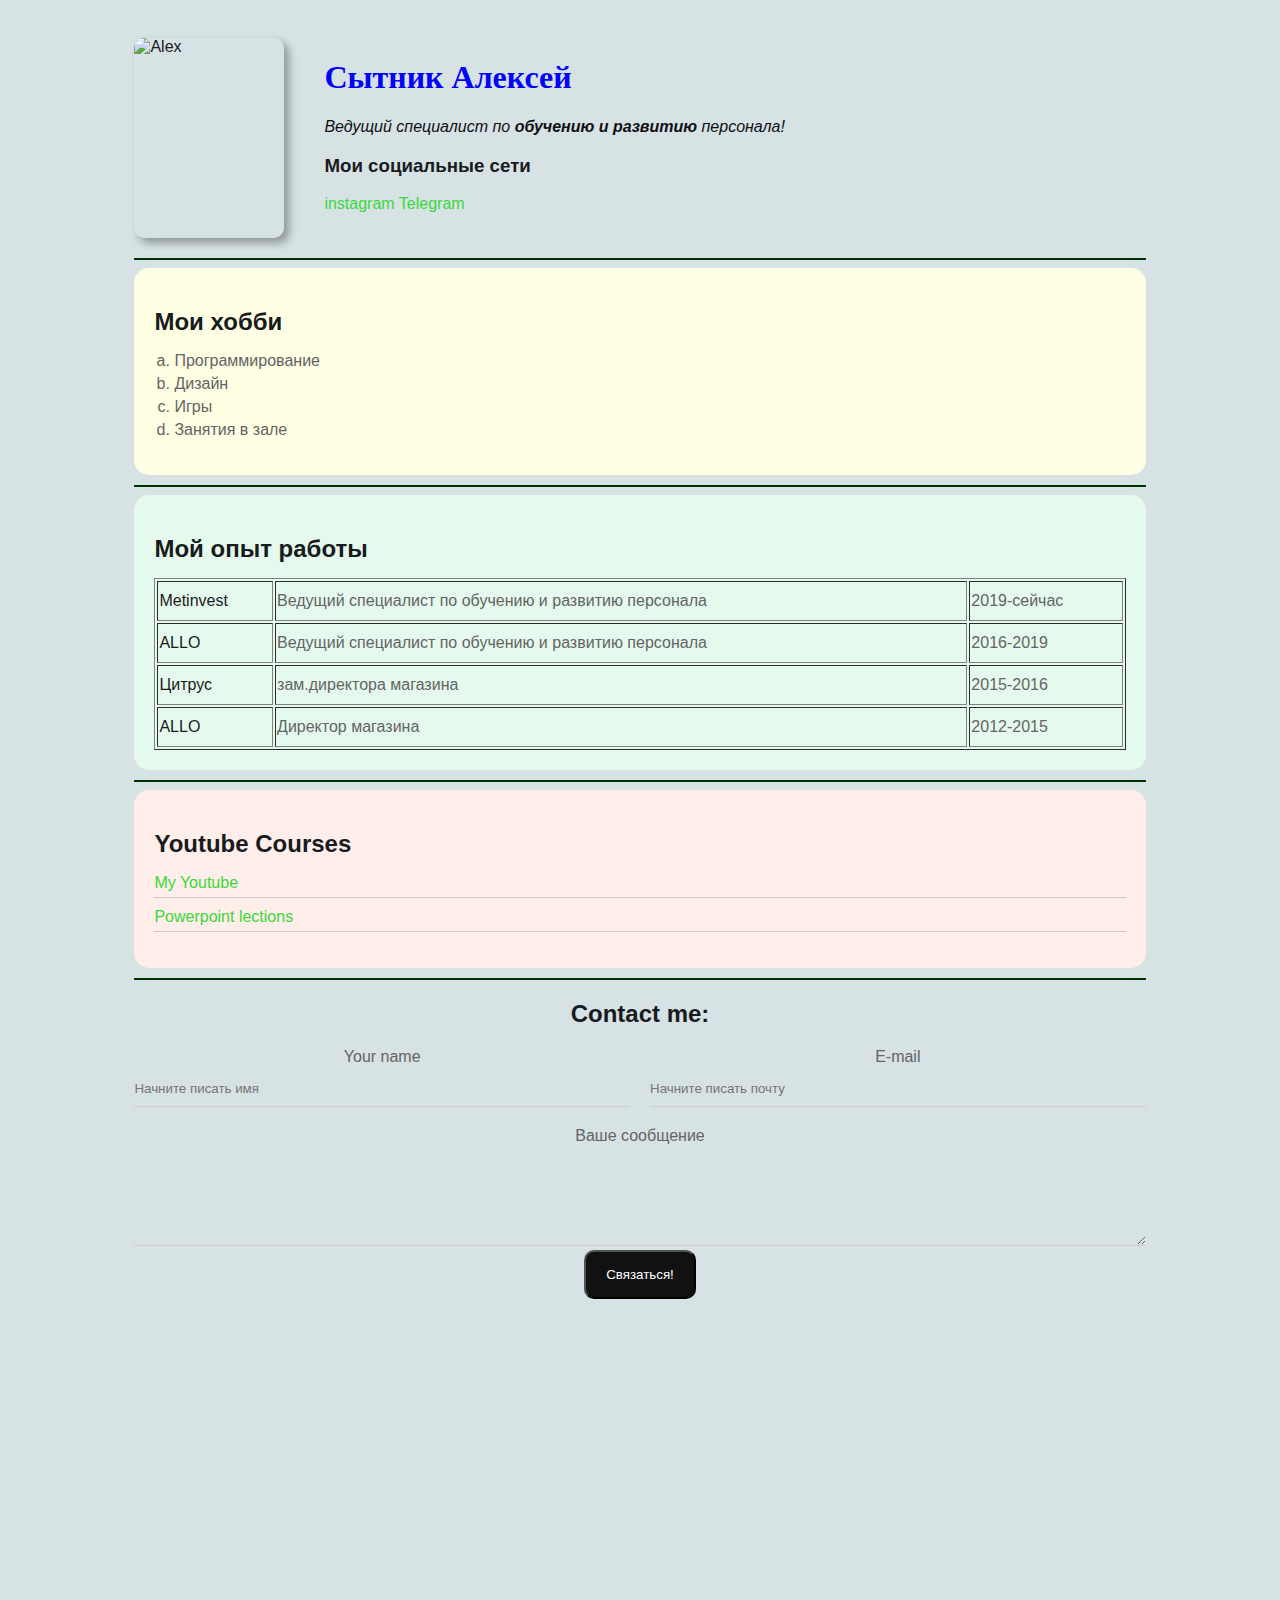
==== index.html @ 3a7ebc0e "Update index.html" ====
<!DOCTYPE html>
<html>
<head>
  <meta charset="UTF-8">
<title>Назва сторінки</title>
<link rel="stylesheet" href="Styles.css">
</head>
<body>
  <div class="container">
    <div class="info">
      <img src="/img/Alex2.jpg" alt="Alex" class="Aleximg">
      <!-- <p id="p01">Я відрізняюсь</p> -->
      <div class="info-text">
        <h1>Сытник Алексей</h1>
        <p>Ведущий специалист по
        <b> обучению и развитию</b> 
        персонала!</p>
        <h3>Мои социальные сети</h3> 
        <a href="https://www.instagram.com/alex_drz/" target="_blank">instagram</a>
        <a href="https://t.me/Alexey_DRZ" target="_blank">Telegram</a>
      </div>
    </div>
    <hr size="2px" color="rgb(13, 13, 13)"/>

    <div class="card bg-yellow">
      <h2>Мои хобби</h2>
      <ol type="a" class="list">
        <li>Программирование</li>
          <li>Дизайн</li>
          <li>Игры</li>
          <li>Занятия в зале</li>  
      </ol>
    </div> 
    <hr size="2px" color="rgb(13, 13, 13)"/>
    <div class="card bg-green">
      <h2>Мой опыт работы</h2>
      <table border="1" class="table">
      <!-- <tr>
        <th>Company</th>
        <th>Должность</th>
        <th>Год</th>
      </tr> -->
        <tr>
          <td>Metinvest</td>
          <td>Ведущий специалист по обучению и развитию персонала</td>
          <td>2019-сейчас</td>
        </tr>
        <tr>
          <td>ALLO</td>
          <td>Ведущий специалист по обучению и развитию персонала</td>
          <td>2016-2019</td>
        </tr>
        <tr>
          <td>Цитрус</td>
          <td>зам.директора магазина</td>
          <td>2015-2016</td>
        </tr>
        <tr>
          <td>ALLO</td>
          <td>Директор магазина</td>
          <td>2012-2015</td>
        </tr>
      </table>
    </div>
      <!-- <a href="https://www.pravda.com.ua" target="_blank">Українська правда</a> -->
    <!-- <p>Цитата бывшего чемпиона мира по боксу и мэра Киева Виталия Кличко:</p> -->
        <!-- <blockquote cite="https://ru.wikipedia.org/wiki/Кличко,_Виталий_Владимирович"> -->
        <!-- А сегодня в завтрашний день не все могут смотреть. Вернее смотреть могут не только лишь все, мало кто может это делать... -->
    <!-- </blockquote> -->
    <hr size="2px" color="rgb(13, 13, 13)"/>
  <div class="card bg-red">
    <h2>Youtube Courses</h2>
    <ul class="link-list">
      <li>
          <a href="https://www.youtube.com/channel/UCkfJK4vDFyB_jBF56ZMAfwg">My Youtube</a>
      </li>
      <li>
        <a href="https://youtube.com/playlist?list=PLonoBMTijtA8VED8vQx7PlXtZhHOOuv3O">Powerpoint lections</a>
      </li>
    </ul> 
      <!-- <a href="Youtube.html" target="_blank">See all</a>     -->
  </div>  
  <hr size="2px" color="rgb(13, 13, 13)"/>  
  <div class="contact">  
    <h2>Contact me:</h2>
        <form action="/">
          <div class="row">
            <div class="form-group">
              <label for="name">Your name</label>
              <input type="text" id="name" placeholder="Начните писать имя">        
            </div>
            <div class="form-group">
              <label for="mail">E-mail</label>
              <input type="email" id="mail" placeholder="Начните писать почту">
            </div>
          </div>
          <div class="form-group"> 
            <label for="text">Ваше сообщение</label>
            <textarea textarea name="text" id="text" cols="100" rows="5"></textarea>
          </div>
            <input class="button1" type="submit" value="Связаться!">          
        </form>
    </div>  
    <div class="position">
      <div class="box"></div>
    </div>
     <div style="margin-bottom: 500px"></div>
  </div>
</body>
</html>
---- Styles.css ----
body {
    background-color: rgb(214, 226, 228);
    color: rgb(24, 27, 29);
    font-size: 16px;
    font-weight: 400;
    font-family:  'Roboto', sans-serif;
  }

  h1 {
    color: blue;
    font-family: verdana;
    font-size: 200%;
  }

  p {
    color: red;
  }

  #p01 {
    color: rgb(8, 39, 17);
    font-size: large;
  }

  a:link {
    color: rgb(58, 216, 58);
    background-color: transparent;
    text-decoration: none;
  }

    a:visited {
    color: rgb(199, 82, 102);
    background-color: transparent;
    text-decoration: none;
  }
  
  a:hover {
    color: rgb(133, 130, 130);
    background-color: transparent;
    text-decoration: underline;
  }
  
  a:active {
    color: yellow;
    background-color: transparent;
    text-decoration: underline;
  }

  .Aleximg {
    width: 150px;
    border-radius: 10px;
    height: 200px;
    box-shadow: 5px 5px 9px rgba(10, 11, 12, 0.35);
  }

  .info p {
   color: rgb(15, 16, 19);
   margin: 0%;
   font-style: italic;
   text-decoration: none;
   text-transform: none;
  }

  /* box model */
  .container {
   width: 80%;
   margin: auto;
   padding-top: 30px;
  }

  .hobby {
   background: rgb(0, 255, 98);
   padding-left: 0.8%;
   border: 2px solid rgb(141, 57, 46);
   /* margin: 20px; */
   border-bottom: 5px  double green;     
   justify-content: center;
  }
/* .box-model > div {
  float: left;
background-color: black;
border: 4px dashed red;
height: 200px;
width: 25%;
box-sizing: border-box; */
/* } */

.card {
  padding: 20px 20px;
  /* background-color: aqua; */
  margin-bottom: 10px;
  border-radius: 15px;
}

.bg-yellow {
  background: rgb(255, 255, 228);
}

.bg-green {
  background: rgb(229, 250, 236);
}

.bg-red {
  background: rgb(255, 238, 233);
}

.info {
  margin-bottom: 20px;
  display: flex;
}

@media (max-width: 700px) {
  .info {
    display: block;
    text-align: center;
  }
  .Aleximg {
    border-left: 10%;
  }
}

.info-text {
  margin-right: 10px;
  margin-left: 40px;
}

.card h2 {
  margin-bottom: 15px;
}

.list {
  padding: 0 20px;
}

.list li {
  color: rgb(100, 100, 100);
  margin-bottom: 5px;
}

.table {
 width: 100%; 
}

.table td {
  margin-bottom: 10px;
  padding-bottom: 10px;
  padding-top: 10px;
}

.table td:nth-child(2), .table td:nth-child(3) {
  color: rgb(100, 100, 100);
}

/* Четные/нечетные данные */
/* .table tr:nth-child(even) { 
  background-color: rgb(252, 252, 252);
} */

.link-list {
  list-style: none;
  padding: 0;
}

.link-list li {
  margin-bottom: 10px;
  padding-bottom: 5px;
  border-bottom: 1px solid #ccc;
}

.contact  {
  text-align: center;  
}

.form-group label {
  display: block;
  font-size: 16px;
  color: rgb(100, 100, 100);
}
.form-group input, textarea {
  width: 100%;
  border: none;
  box-sizing: border-box;
  border-bottom: 1px solid #ccc;
  color: #000;
  padding: 15px 0 10px;
  outline: none;
  background: transparent;
  font-family: inherit;
}

.row {
  display: flex;
  margin-bottom: 20px;
}

.row > .form-group {
  width: 50%;
}

.row > .form-group:first-child {
  margin-right: 20px;
}

.button1 {
  color: rgb(255, 255, 255);
  padding: 15px 20px;
  background: #111;
  font-family: inherit;
  cursor: pointer;
  border-radius: 10px;
}
.button1:hover {
  opacity: 0.9;
}

/* .position {
  border: 4px solid black;
  margin-top: 40px;
  padding: 20px;
}

.box  {
  position: fixed;
  bottom: 50px;
  right: 50px;
  width: 50px;
  height: 50px;
  border-radius: 50%;
  background-color: lightcoral;
} */
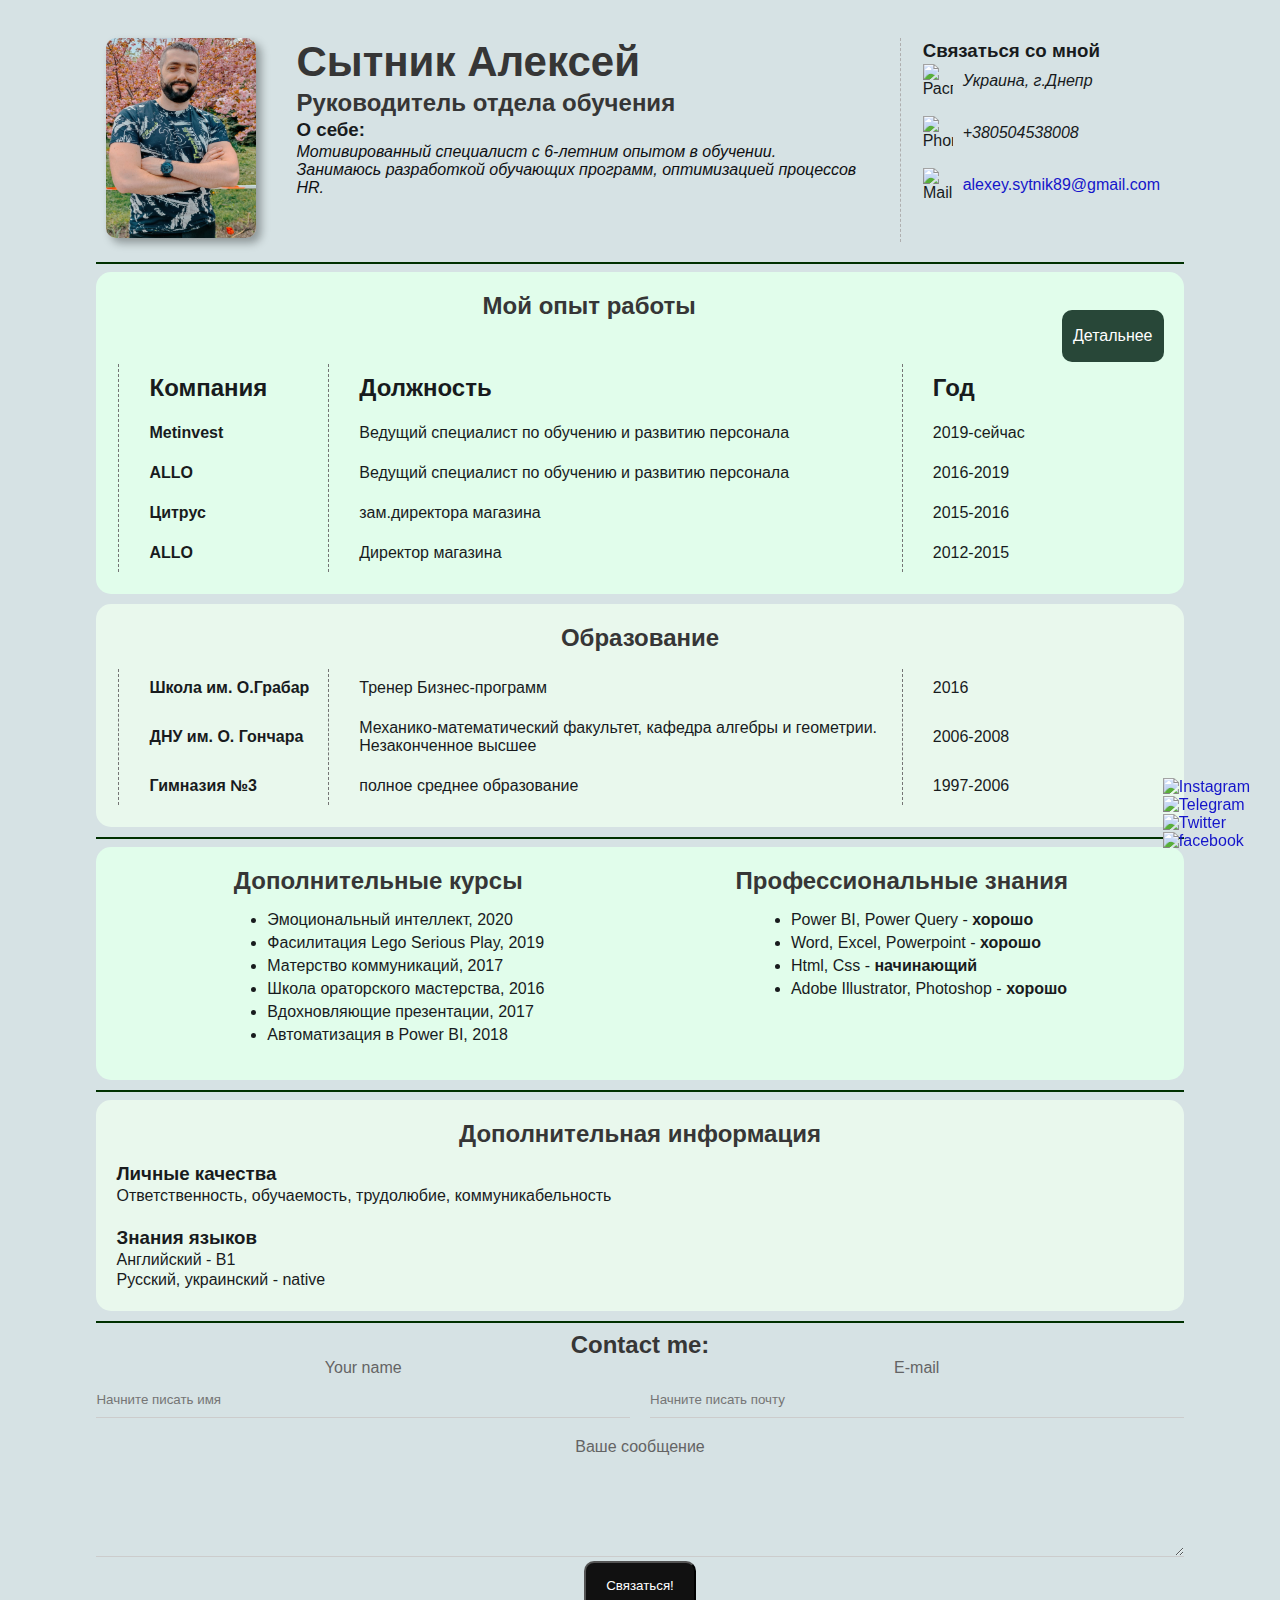
==== commit 380846cf: "New wersion" ====
--- a/index.html
+++ b/index.html
@@ -8,81 +8,156 @@
 <body>
   <div class="container">
     <div class="info">
-      <img src="/img/Alex2.jpg" alt="Alex" class="Aleximg">
-      <!-- <p id="p01">Я відрізняюсь</p> -->
-      <div class="info-text">
-        <h1>Сытник Алексей</h1>
-        <p>Ведущий специалист по
-        <b> обучению и развитию</b> 
-        персонала!</p>
-        <h3>Мои социальные сети</h3> 
-        <a href="https://www.instagram.com/alex_drz/" target="_blank">instagram</a>
-        <a href="https://t.me/Alexey_DRZ" target="_blank">Telegram</a>
+      <div class="left-info">
+        <div class="image1">
+          <img src="/img/Alex2.jpg" alt="Alex" class="Aleximg">
+         </div>
+        <!-- <p id="p01">Я відрізняюсь</p> -->
+        <div class="info-text">
+          <h1>Сытник Алексей</h1>
+          <H2>Руководитель отдела обучения</H2>
+          <h3>О себе:</h3>
+          <p>Мотивированный специалист с 6-летним опытом в обучении. Занимаюсь разработкой обучающих программ, оптимизацией процессов HR.</p>          
+       </div>
+      </div>
+      <div class="right-info">
+        <h3>Связаться со мной</h3>
+        <div class="d-flex">
+          <img src="/img/place.png" alt="Расположение" width="30px">
+          <p>Украина, г.Днепр</p> 
+        </div>
+        <br>
+        <div class="d-flex">
+          <img src="/img/call.png" alt="Phone" width="30px">
+          <p>+380504538008</p>
+        </div>
+        <br>
+        <div class="d-flex">
+          <img src="/img/mail.png" alt="Mail" width="30px">
+          <a href="mailto:alexey.sytnik89@gmail.com" target="_blank">alexey.sytnik89@gmail.com</a>
+        </div>
       </div>
     </div>
     <hr size="2px" color="rgb(13, 13, 13)"/>
-
-    <div class="card bg-yellow">
-      <h2>Мои хобби</h2>
-      <ol type="a" class="list">
-        <li>Программирование</li>
-          <li>Дизайн</li>
-          <li>Игры</li>
-          <li>Занятия в зале</li>  
-      </ol>
+    <div class="card bg-work">
+        <div class="header1">
+          <div class="workexxp">
+            <h2>Мой опыт работы</h2>
+          </div>
+          <div class="buttonwork">
+            <a href="/Workexp.html" target="_blank">
+              <div class="button2">
+                <p>Детальнее</p>
+              </div>
+            </a>
+          </div>
+        </div>
+        <div class="workexp">
+          <table class="table">
+          <tr>
+            <th>Компания</th>
+            <th>Должность</th>
+            <th>Год</th>
+          </tr>
+            <tr>
+              <td>Metinvest</td>
+              <td>Ведущий специалист по обучению и развитию персонала</td>
+              <td>2019-сейчас</td>
+            </tr>
+            <tr>
+              <td>ALLO</td>
+              <td>Ведущий специалист по обучению и развитию персонала</td>
+              <td>2016-2019</td>
+            </tr>
+            <tr>
+              <td>Цитрус</td>
+              <td>зам.директора магазина</td>
+              <td>2015-2016</td>
+            </tr>
+            <tr>
+              <td>ALLO</td>
+              <td>Директор магазина</td>
+              <td>2012-2015</td>
+            </tr>
+          </table>
+        </div>
+    </div>
+    <div class="card bg-education">
+          <div class="workexxp">
+            <h2>Образование</h2>
+          </div>
+          <div class="workexp">
+          <table class="table">
+          <!-- <tr>
+            <th>Заведение</th>
+            <th>Должность</th>
+            <th>Год</th>
+          </tr> -->
+            <tr>
+              <td>Школа им. О.Грабар</td>
+              <td>Тренер Бизнес-программ</td>
+              <td>2016</td>
+            </tr>
+            <tr>
+              <td>ДНУ им. О. Гончара</td>
+              <td>Механико-математический факультет, кафедра алгебры и геометрии. Незаконченное высшее</td>
+              <td>2006-2008</td>
+            </tr>
+            <tr>
+              <td>Гимназия №3</td>
+              <td>полное среднее образование</td>
+              <td>1997-2006</td>
+            </tr>
+            <!-- <tr>
+              <td>ALLO</td>
+              <td>Директор магазина</td>
+              <td>2012-2015</td>
+            </tr> -->
+          </table>
+        </div>
+    </div>
+    <hr size="2px" color="rgb(13, 13, 13)"/>
+    <div class="card bg-courses">
+      <div class="left-course">
+        <div class="workexxp">
+          <h2>Дополнительные курсы</h2>
+        </div>
+        <ul type="disc" class="list">
+          <li>Эмоциональный интеллект, 2020</li>
+          <li>Фасилитация Lego Serious Play, 2019</li>
+          <li>Матерство коммуникаций, 2017</li>
+          <li>Школа ораторского мастерства, 2016</li>  
+          <li>Вдохновляющие презентации, 2017</li>  
+          <li>Автоматизация в Power BI, 2018</li>  
+        </ul>
+      </div>
+      <div class="left-course">
+        <div class="workexxp">
+          <h2>Профессиональные знания</h2>
+        </div>
+        <ul type="disc" class="list">
+          <li>Power BI, Power Query - <b>хорошо</b></li>
+          <li>Word, Excel, Powerpoint - <b>хорошо</b></li>
+          <li>Html, Css - <b>начинающий</b></li>
+          <li>Adobe Illustrator, Photoshop - <b>хорошо</b></li>  
+        </ul>
+      </div>
     </div> 
     <hr size="2px" color="rgb(13, 13, 13)"/>
-    <div class="card bg-green">
-      <h2>Мой опыт работы</h2>
-      <table border="1" class="table">
-      <!-- <tr>
-        <th>Company</th>
-        <th>Должность</th>
-        <th>Год</th>
-      </tr> -->
-        <tr>
-          <td>Metinvest</td>
-          <td>Ведущий специалист по обучению и развитию персонала</td>
-          <td>2019-сейчас</td>
-        </tr>
-        <tr>
-          <td>ALLO</td>
-          <td>Ведущий специалист по обучению и развитию персонала</td>
-          <td>2016-2019</td>
-        </tr>
-        <tr>
-          <td>Цитрус</td>
-          <td>зам.директора магазина</td>
-          <td>2015-2016</td>
-        </tr>
-        <tr>
-          <td>ALLO</td>
-          <td>Директор магазина</td>
-          <td>2012-2015</td>
-        </tr>
-      </table>
+    <div class="card bg-information">
+    <div class="workexxp">
+      <h2>Дополнительная информация</h2>
     </div>
-      <!-- <a href="https://www.pravda.com.ua" target="_blank">Українська правда</a> -->
-    <!-- <p>Цитата бывшего чемпиона мира по боксу и мэра Киева Виталия Кличко:</p> -->
-        <!-- <blockquote cite="https://ru.wikipedia.org/wiki/Кличко,_Виталий_Владимирович"> -->
-        <!-- А сегодня в завтрашний день не все могут смотреть. Вернее смотреть могут не только лишь все, мало кто может это делать... -->
-    <!-- </blockquote> -->
-    <hr size="2px" color="rgb(13, 13, 13)"/>
-  <div class="card bg-red">
-    <h2>Youtube Courses</h2>
-    <ul class="link-list">
-      <li>
-          <a href="https://www.youtube.com/channel/UCkfJK4vDFyB_jBF56ZMAfwg">My Youtube</a>
-      </li>
-      <li>
-        <a href="https://youtube.com/playlist?list=PLonoBMTijtA8VED8vQx7PlXtZhHOOuv3O">Powerpoint lections</a>
-      </li>
-    </ul> 
-      <!-- <a href="Youtube.html" target="_blank">See all</a>     -->
-  </div>  
-  <hr size="2px" color="rgb(13, 13, 13)"/>  
-  <div class="contact">  
-    <h2>Contact me:</h2>
+    <h3>Личные качества</h3>
+      <p>Ответственность, обучаемость, трудолюбие, коммуникабельность</p>
+      <br>
+    <h3>Знания языков</h3>
+      <p>Английский - B1</p>
+      <p>Русский, украинский - native</p>
+    </div>  
+    <hr size="2px" color="rgb(13, 13, 13)"/>  
+    <div class="contact">  
+      <h2>Contact me:</h2>
         <form action="/">
           <div class="row">
             <div class="form-group">
@@ -101,10 +176,18 @@
             <input class="button1" type="submit" value="Связаться!">          
         </form>
     </div>  
-    <div class="position">
-      <div class="box"></div>
-    </div>
-     <div style="margin-bottom: 500px"></div>
+    <div class="social">
+      <div class="imagetag">
+          <a href="https://www.instagram.com/alex_drz/" target="_blank"><img src="/img/Instagram-Logo-PNG-File.png" alt="Instagram"></a>
+        <div class="imagetag">
+          <a href="https://t.me/Alexey_DRZ" target="_blank"><img src="/img/Telegram.png" alt="Telegram"></a>
+        <div class="imagetag">
+          <a href="https://twitter.com/alexglorious" target="_blank"><img src="/img/twitter.png" alt="Twitter"></a>
+        </div>  
+        <div class="imagetag">
+          <a href="https://www.facebook.com/profile.php?id=100005339771743" target="_blank"><img src="/img/facebook.png" alt="facebook"></a>
+        </div>
+      </div>
   </div>
 </body>
 </html>
--- a/Styles.css
+++ b/Styles.css
@@ -1,4 +1,4 @@
-body {
+  body {
     background-color: rgb(214, 226, 228);
     color: rgb(24, 27, 29);
     font-size: 16px;
@@ -7,28 +7,31 @@
   }
 
   h1 {
-    color: blue;
-    font-family: verdana;
-    font-size: 200%;
+    color: rgb(54, 54, 54);
+    font-family: 'Roboto', sans-serif;
+    font-size: 42px;
+    margin-top: 0px;
+    margin-bottom: 3px;
+  }
+
+  h2 {
+    color: rgb(54, 54, 54);
+    font-size: 24px;
+    margin-top: 0px;
+    margin-bottom: 0px;  
   }
 
   p {
     color: red;
   }
 
-  #p01 {
-    color: rgb(8, 39, 17);
-    font-size: large;
-  }
-
   a:link {
-    color: rgb(58, 216, 58);
+    color: rgb(21, 21, 202);
     background-color: transparent;
     text-decoration: none;
   }
 
-    a:visited {
-    color: rgb(199, 82, 102);
+  a:visited {
     background-color: transparent;
     text-decoration: none;
   }
@@ -40,9 +43,8 @@
   }
   
   a:active {
-    color: yellow;
     background-color: transparent;
-    text-decoration: underline;
+    text-decoration: none;
   }
 
   .Aleximg {
@@ -58,23 +60,17 @@
    font-style: italic;
    text-decoration: none;
    text-transform: none;
+   padding-left: 0%;
   }
 
   /* box model */
   .container {
-   width: 80%;
+   width: 86%;
    margin: auto;
    padding-top: 30px;
   }
 
-  .hobby {
-   background: rgb(0, 255, 98);
-   padding-left: 0.8%;
-   border: 2px solid rgb(141, 57, 46);
-   /* margin: 20px; */
-   border-bottom: 5px  double green;     
-   justify-content: center;
-  }
+
 /* .box-model > div {
   float: left;
 background-color: black;
@@ -91,31 +87,60 @@
   border-radius: 15px;
 }
 
-.bg-yellow {
-  background: rgb(255, 255, 228);
-}
-
-.bg-green {
-  background: rgb(229, 250, 236);
-}
-
-.bg-red {
-  background: rgb(255, 238, 233);
+.bg-education {
+  background: rgb(233, 248, 237);
+}
+
+.bg-work {
+  background: rgb(225, 253, 235);
+  position: relative;
+}
+
+.bg-courses {
+  display: flex;
+  background: rgb(225, 253, 235);
+}
+
+.bg-information {
+  background: rgb(233, 248, 237);
+}
+
+.bg-information p, h3 {
+  margin-bottom: 2px;
+  margin-top: 2px;
 }
 
 .info {
   margin-bottom: 20px;
   display: flex;
-}
-
-@media (max-width: 700px) {
-  .info {
-    display: block;
-    text-align: center;
-  }
-  .Aleximg {
-    border-left: 10%;
-  }
+  justify-content: space-between;
+}
+.left-info {
+  display: flex;
+  margin-left: 10px;
+  width: 70%;
+}
+
+.right-info {
+  border: none;
+  border-left: 1px dashed rgb(175, 175, 175);
+  width: 24%; 
+  padding-left: 2%; 
+}
+
+.right-info h3, p {
+  color: inherit;
+}
+
+.d-flex {
+  display: flex;
+  text-align: center;
+  align-items: center;
+}
+
+.right-info p, a {
+  color: inherit;
+  padding-left: 10px;
 }
 
 .info-text {
@@ -129,31 +154,49 @@
 
 .list {
   padding: 0 20px;
+  margin-left: 25%;
 }
 
 .list li {
-  color: rgb(100, 100, 100);
+  color: inherit;
   margin-bottom: 5px;
 }
 
 .table {
  width: 100%; 
-}
-
-.table td {
+ }
+
+.table td, th {
   margin-bottom: 10px;
   padding-bottom: 10px;
   padding-top: 10px;
-}
-
-.table td:nth-child(2), .table td:nth-child(3) {
-  color: rgb(100, 100, 100);
+  text-align: left;
+  border-left: 0.5px dashed rgb(117, 117, 117);
+  padding-left: 30px;
+}
+
+.table th {
+  color: inherit;
+  font-size: 24px;
+}
+
+.table td:nth-child(1) {
+  font-weight: bold;
+  width: 20%;
+}
+
+.table td:nth-child(2) {
+  width: 55%;
 }
 
 /* Четные/нечетные данные */
 /* .table tr:nth-child(even) { 
   background-color: rgb(252, 252, 252);
 } */
+
+.left-course {
+  width: 50%;
+}
 
 .link-list {
   list-style: none;
@@ -209,21 +252,78 @@
   border-radius: 10px;
 }
 .button1:hover {
-  opacity: 0.9;
-}
-
-/* .position {
-  border: 4px solid black;
-  margin-top: 40px;
-  padding: 20px;
-}
-
-.box  {
+  opacity: 0.8;
+}
+
+.social  {
   position: fixed;
   bottom: 50px;
-  right: 50px;
-  width: 50px;
-  height: 50px;
-  border-radius: 50%;
-  background-color: lightcoral;
-} */+  right: 30px;
+} 
+
+.buttonwork {
+  position: relative;
+  margin: 0;
+}
+
+.button2 {
+  background-color: rgb(40, 71, 56) ;
+  border-radius: 10px;
+  margin: 0;
+  padding: 1px;
+}
+
+.button2 p {
+  text-align: center;
+  color: white;
+  padding-left: 10px;
+  padding-right: 10px;
+}
+
+.button2:hover {
+  opacity: 0.8;
+}
+
+.header1 {
+ display: flex;
+ justify-content: space-between;
+}
+
+.workexxp {
+width: 100%;
+text-align: center;
+}
+
+.imagetag img{
+  width: 45px;
+  }
+
+@media (max-width: 860px) {
+  .info {
+    display: block;
+    text-align: center;
+  }
+  .Aleximg {
+    border-left: 10%;
+  }
+  .info-text h2 {
+    font-size: 100%;
+  }
+  .info-text h1 {
+    font-size: 150%;
+  }
+  .left-info {
+    width: 100%;
+    display: block;
+  }
+  .right-info {
+    width: auto;
+    border: none;
+  }
+  .social {
+    display: flex;
+  }
+  .d-flex {
+    align-content: center;
+  }
+}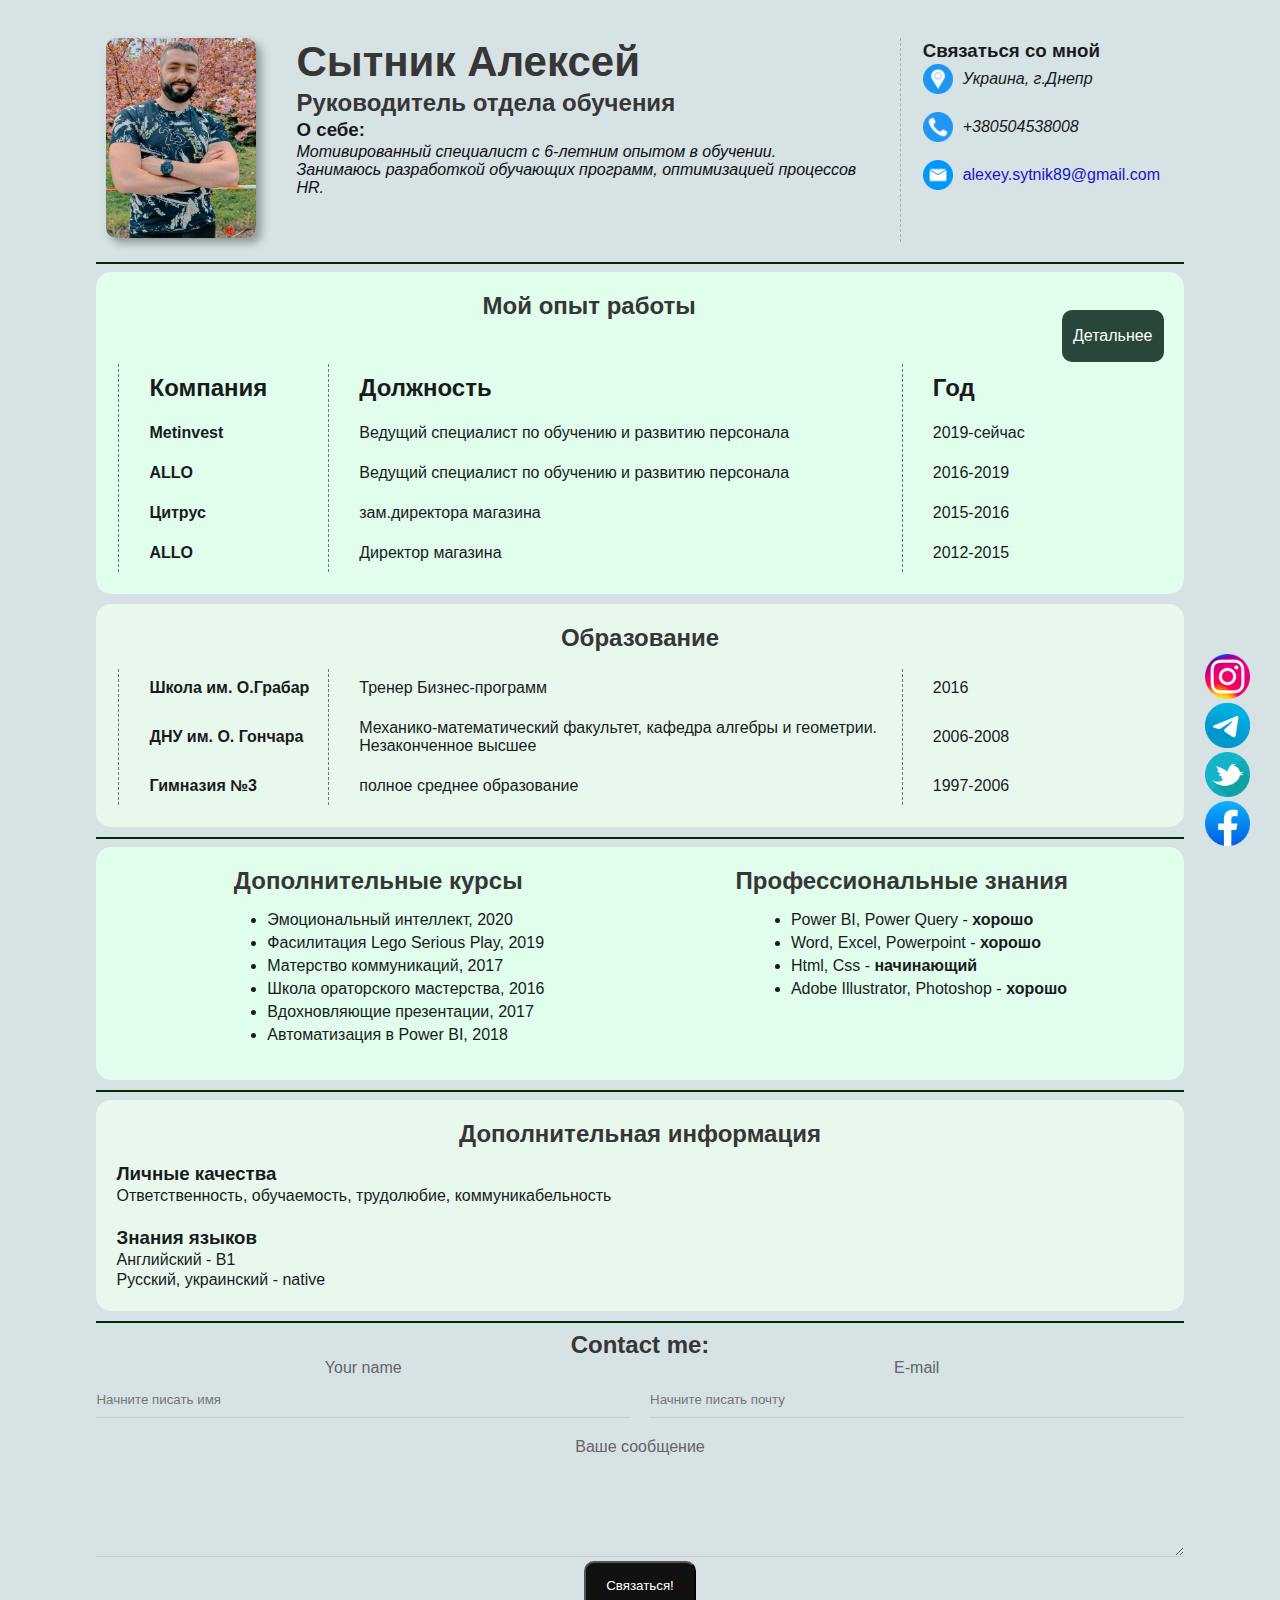
==== commit dcdd52fd: "Update index.html" ====
--- a/index.html
+++ b/index.html
@@ -10,7 +10,7 @@
     <div class="info">
       <div class="left-info">
         <div class="image1">
-          <img src="/img/Alex2.jpg" alt="Alex" class="Aleximg">
+          <img src="img/Alex2.jpg" alt="Alex" class="Aleximg">
          </div>
         <!-- <p id="p01">Я відрізняюсь</p> -->
         <div class="info-text">
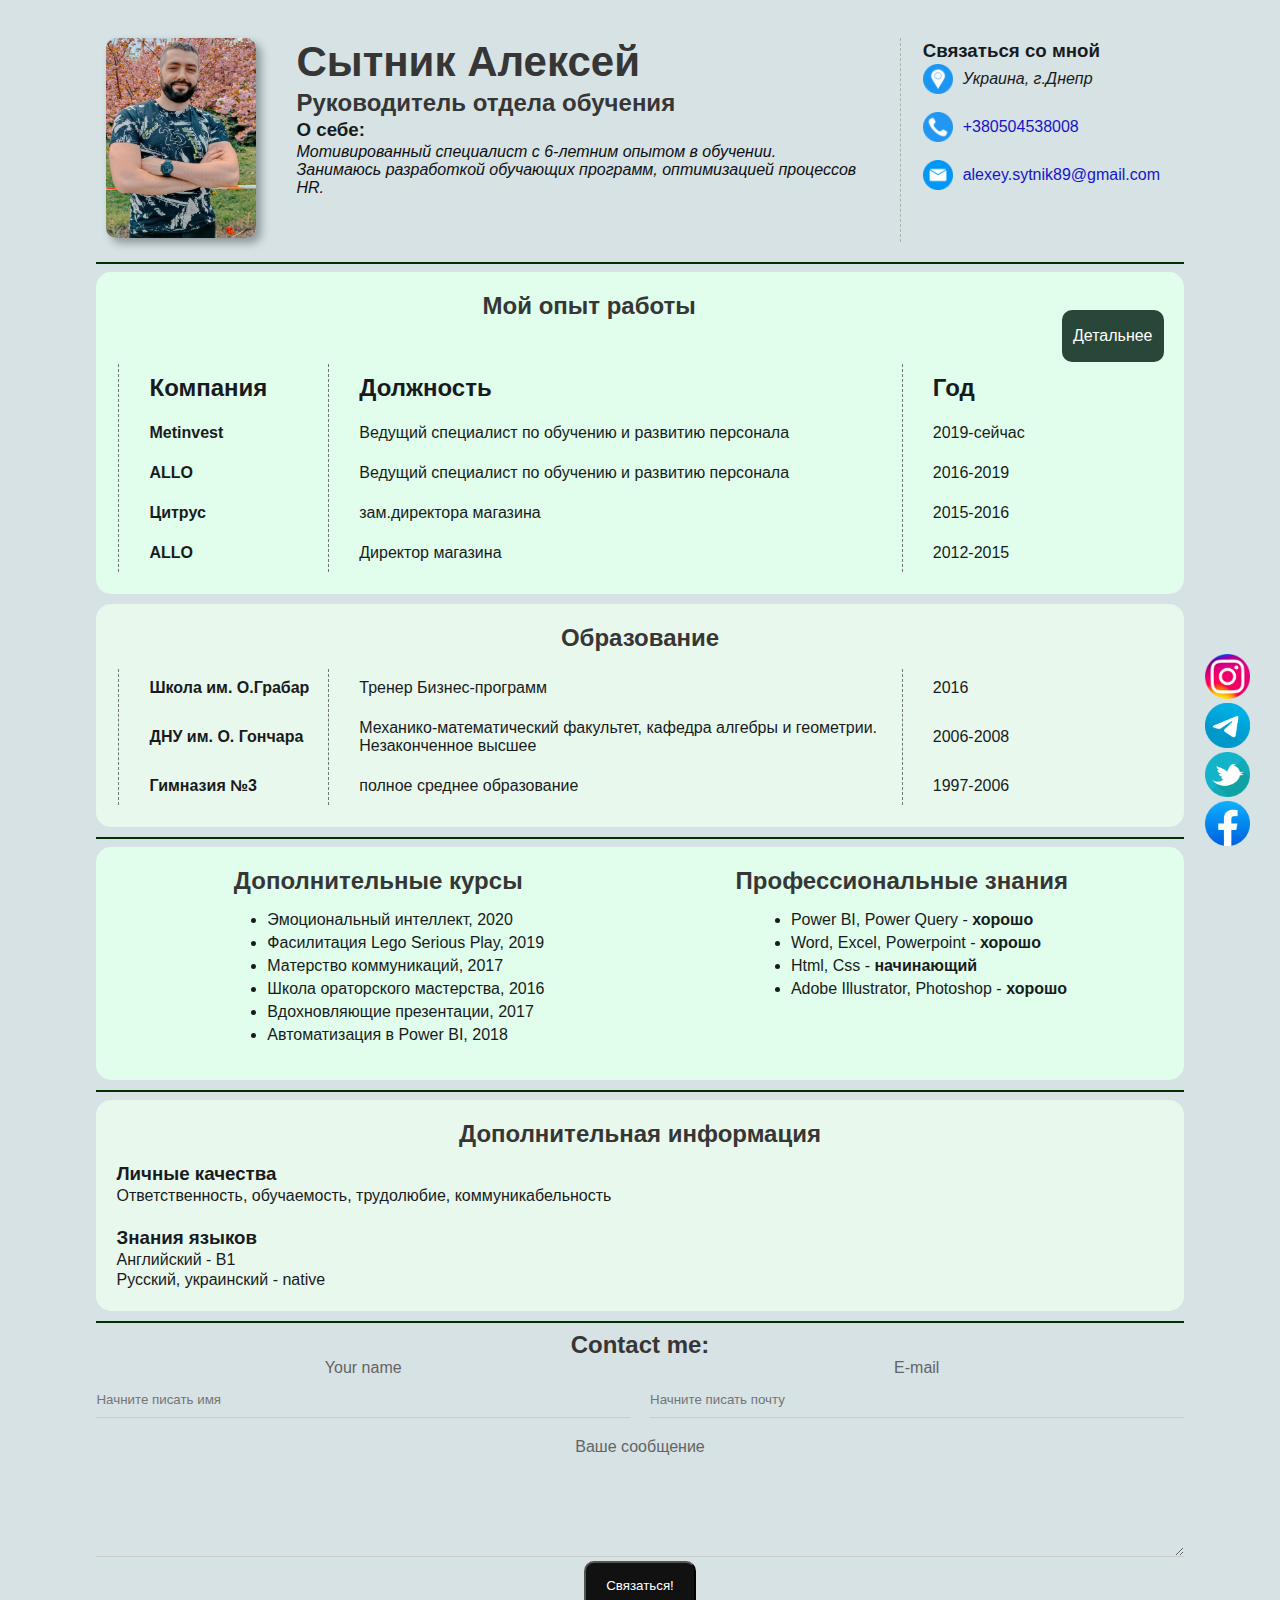
==== commit 485a6799: "final" ====
--- a/index.html
+++ b/index.html
@@ -10,7 +10,7 @@
     <div class="info">
       <div class="left-info">
         <div class="image1">
-          <img src="img/Alex2.jpg" alt="Alex" class="Aleximg">
+          <img src="/img/Alex2.jpg" alt="Alex" class="Aleximg">
          </div>
         <!-- <p id="p01">Я відрізняюсь</p> -->
         <div class="info-text">
@@ -29,7 +29,7 @@
         <br>
         <div class="d-flex">
           <img src="/img/call.png" alt="Phone" width="30px">
-          <p>+380504538008</p>
+          <a href="tel:+380504538008">+380504538008</a>
         </div>
         <br>
         <div class="d-flex">
@@ -177,10 +177,12 @@
         </form>
     </div>  
     <div class="social">
-      <div class="imagetag">
-          <a href="https://www.instagram.com/alex_drz/" target="_blank"><img src="/img/Instagram-Logo-PNG-File.png" alt="Instagram"></a>
+        <div class="imagetag">
+            <a href="https://www.instagram.com/alex_drz/" target="_blank"><img src="/img/Instagram-Logo-PNG-File.png" alt="Instagram"></a>
+        </div>
         <div class="imagetag">
           <a href="https://t.me/Alexey_DRZ" target="_blank"><img src="/img/Telegram.png" alt="Telegram"></a>
+        </div>
         <div class="imagetag">
           <a href="https://twitter.com/alexglorious" target="_blank"><img src="/img/twitter.png" alt="Twitter"></a>
         </div>  
--- a/Styles.css
+++ b/Styles.css
@@ -321,7 +321,13 @@
     border: none;
   }
   .social {
-    display: flex;
+    /* display: flex; */
+    /* justify-content: center; */
+    right: 2%;
+    /* bottom: 10px; */
+  }
+  .imagetag {
+    width: 45px;
   }
   .d-flex {
     align-content: center;
